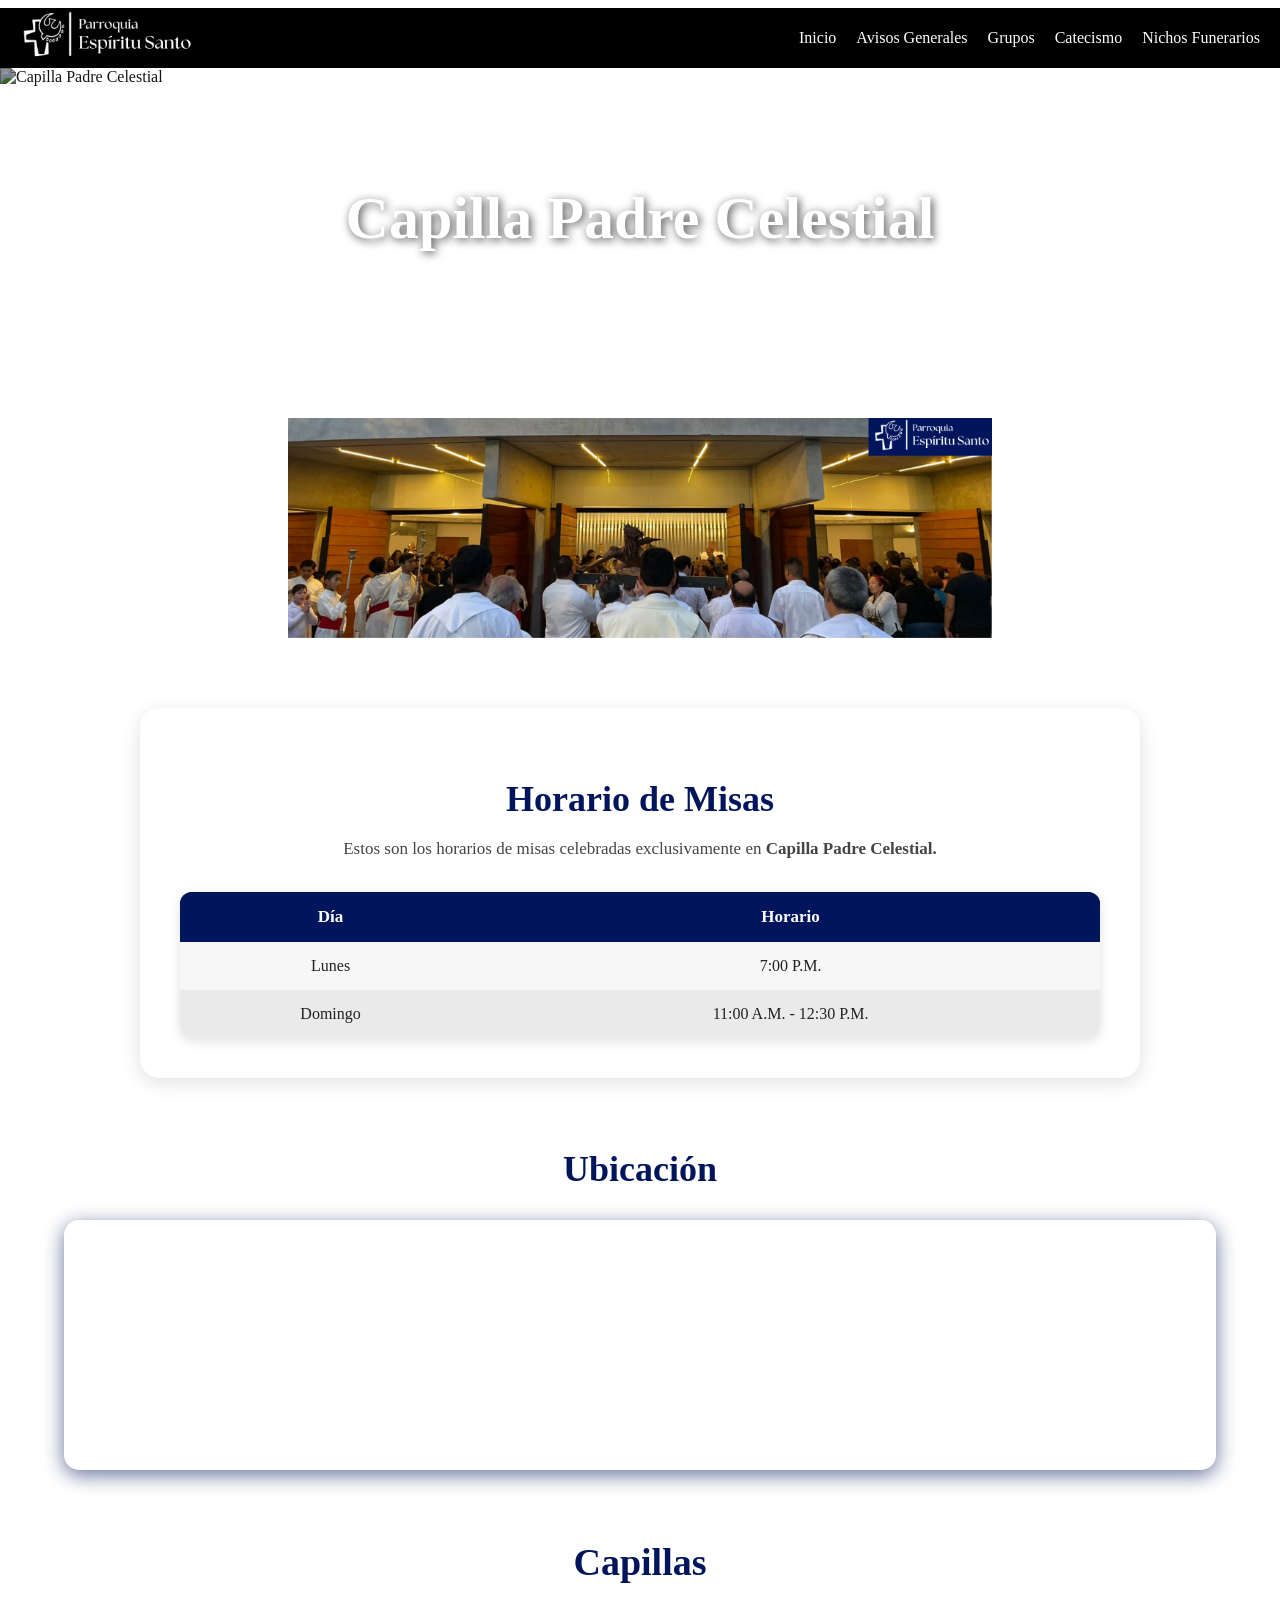
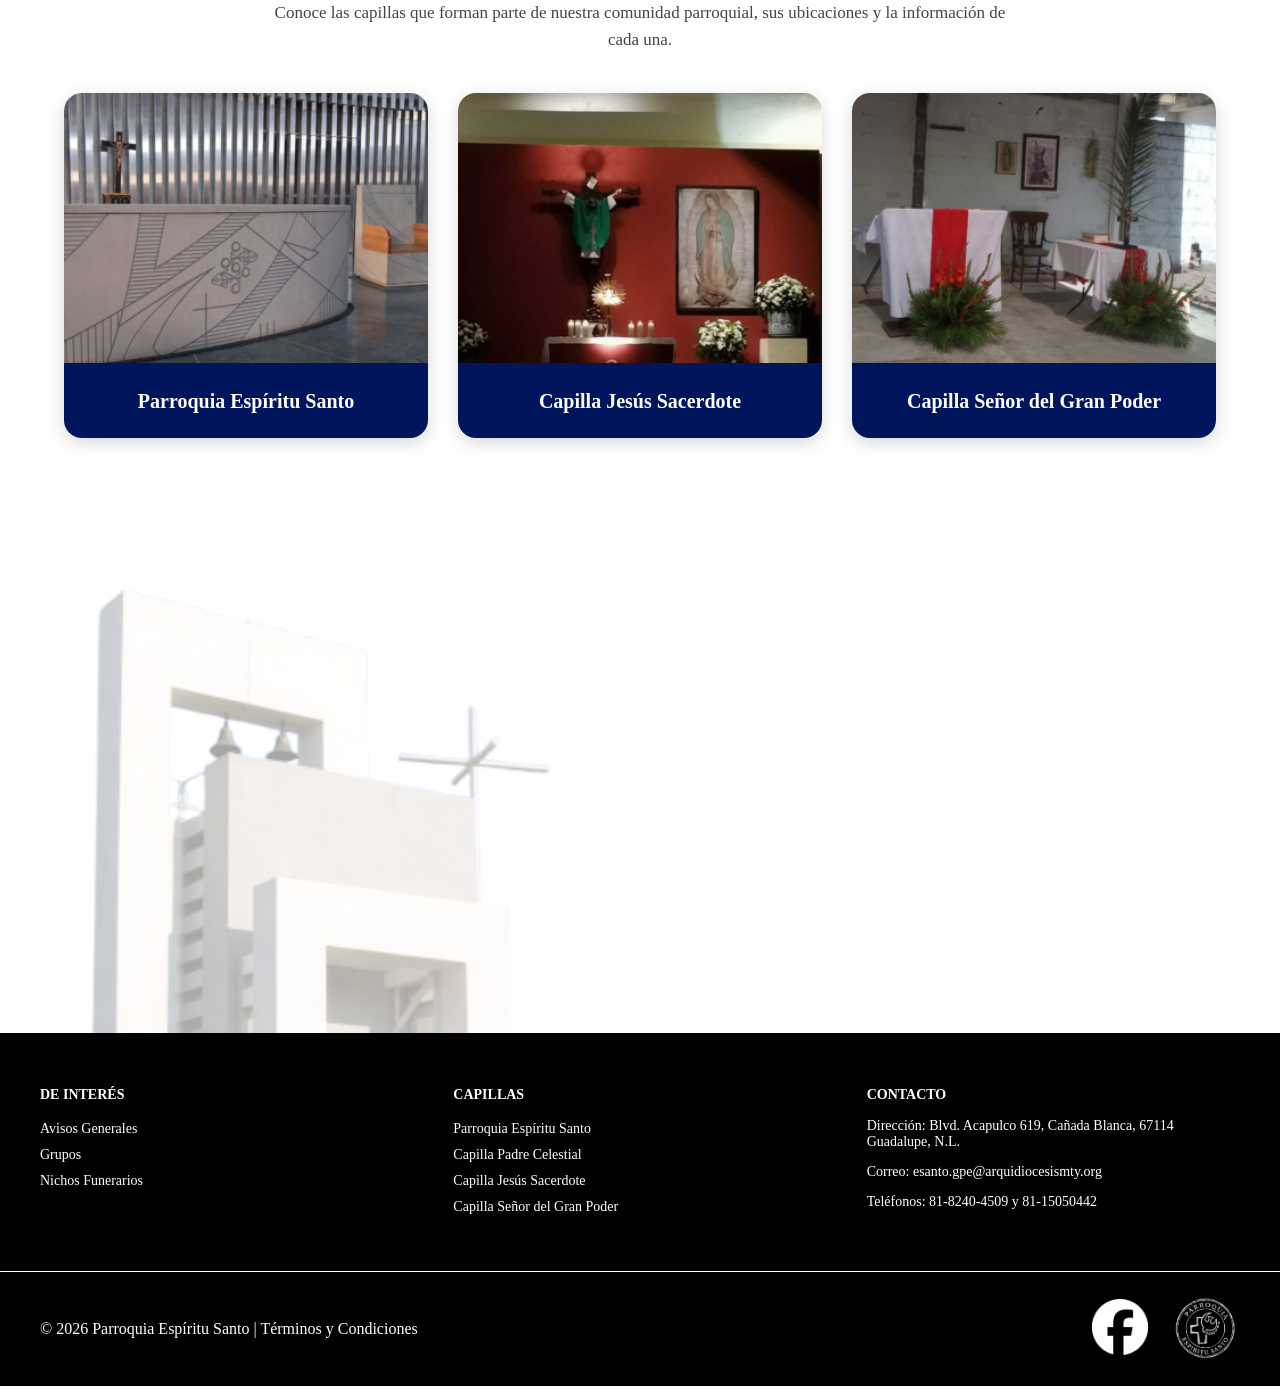
==== capillapc.html @ 2f57e3a3 "Add files via upload" ====
<!DOCTYPE html>
<html lang="es">

<head>
    <meta charset="UTF-8">

    <!-- Responsive -->
    <meta name="viewport" content="width=device-width, initial-scale=1.0">

    <title>Capilla Padre Celestial</title>

    <link rel="icon" href="iconoes.png.png">
    <link rel="stylesheet" href="estilo.css">
</head>

<body>

<!-- ================= HEADER ================= -->
<header class="top-bar">

    <a href="index.html">
        <img src="logo_parroquia.png"
             class="logo"
             alt="Logo Parroquia Espíritu Santo">
    </a>

    <nav class="ciencia">
        <a href="index.html">Inicio</a>
        <a href="Avisos.html">Avisos Generales</a>
        <a href="grupos.html">Grupos</a>
        <a href="catecismo.html">Catecismo</a>
        <a href="nichos.html">Nichos Funerarios</a>
    </nav>

</header>


<!-- ================= IMAGEN PRINCIPAL ================= -->
<div class="hero">

    <img src="capilla_PC.png"
         class="imagen-header"
         alt="Capilla Padre Celestial">

    <div class="hero-texto">
        <h1>Capilla Padre Celestial</h1>
    </div>

</div>


<!-- ================= GALERÍA ================= -->
<section class="capilla-galeria">

    <div class="sabiduria">

        <img src="parroquia1.png"
             class="slide active"
             alt="Galería parroquial">

        <img src="parroquia2.png"
             class="slide"
             alt="Galería parroquial">

        <img src="parroquia3.png"
             class="slide"
             alt="Galería parroquial">

        <img src="parroquia4.png"
             class="slide"
             alt="Galería parroquial">

        <img src="parroquia5.png"
             class="slide"
             alt="Galería parroquial">

    </div>

</section>


<!-- ================= HORARIO DE MISAS ================= -->
<section class="capilla-horarios">

    <div class="capilla-seccion-titulo">

        <h2>Horario de Misas</h2>

        <p>
            Estos son los horarios de misas celebradas exclusivamente en
            <strong>Capilla Padre Celestial.</strong>
        </p>

    </div>

    <div class="consejo">

        <table>

            <thead>
                <tr>
                    <th>Día</th>
                    <th>Horario</th>
                </tr>
            </thead>

            <tbody>

                <tr>
                    <td data-label="Día">Lunes</td>
                    <td data-label="Horario">7:00 P.M.</td>
                </tr>

                <tr>
                    <td data-label="Día">Domingo</td>
                    <td data-label="Horario">11:00 A.M. - 12:30 P.M.</td>
                </tr>

            </tbody>

        </table>

    </div>

</section>


<!-- ================= UBICACIÓN ================= -->
<section class="capilla-ubicacion">

    <div class="capilla-seccion-titulo">
        <h2>Ubicación</h2>
    </div>

    <div class="fortaleza">

        <iframe
            src="https://www.google.com/maps/embed?pb=!3m2!1ses-419!2smx!4v1775095179928!5m2!1ses-419!2smx!6m8!1m7!1sS_9KEIUwEDTgdArCFNRZWw!2m2!1d25.72456899915857!2d-100.1777235100858!3f255.9201910582838!4f1.9019040637586642!5f0.7820865974627469"
            width="100%"
            height="450"
            style="border:0;"
            allowfullscreen=""
            loading="lazy"
            referrerpolicy="no-referrer-when-downgrade">
        </iframe>

    </div>

</section>


<!-- ================= CAPILLAS ================= -->
<section class="capillas">

    <div class="capillas-titulo">

        <h2>Capillas</h2>

        <p>
            Conoce las capillas que forman parte de nuestra comunidad parroquial,
            sus ubicaciones y la información de cada una.
        </p>

    </div>

    <div class="capillas-contenedor">

        <!-- PARROQUIA ESPÍRITU SANTO -->
        <a href="index.html" class="capilla-card">

            <div class="capilla-imagen">
                <img src="parroquiaes.png"
                     alt="Parroquia Espíritu Santo">
            </div>

            <div class="capilla-nombre">
                <p>Parroquia Espíritu Santo</p>
            </div>

        </a>


        <!-- CAPILLA JESÚS SACERDOTE -->
        <a href="capillajs.html" class="capilla-card">

            <div class="capilla-imagen">
                <img src="capillajesus.png"
                     alt="Capilla Jesús Sacerdote">
            </div>

            <div class="capilla-nombre">
                <p>Capilla Jesús Sacerdote</p>
            </div>

        </a>


        <!-- CAPILLA SEÑOR DEL GRAN PODER -->
        <a href="capillagp.html" class="capilla-card">

            <div class="capilla-imagen">
                <img src="capillagran.png"
                     alt="Capilla Señor del Gran Poder">
            </div>

            <div class="capilla-nombre">
                <p>Capilla Señor del Gran Poder</p>
            </div>

        </a>

    </div>

</section>


<!-- ================= DECORACIÓN ================= -->
<div class="sanjoselito">

    <img src="torrees.png"
         alt="Decoración parroquial">

</div>


<!-- ================= FOOTER ================= -->
<footer class="footer">

    <div class="footer-top">

        <!-- DE INTERÉS -->
        <div class="footer-col">

            <h3>DE INTERÉS</h3>

            <ul>
                <li><a href="Avisos.html">Avisos Generales</a></li>
                <li><a href="grupos.html">Grupos</a></li>
                <li><a href="nichos.html">Nichos Funerarios</a></li>
            </ul>

        </div>


        <!-- CAPILLAS -->
        <div class="footer-col">

            <h3>CAPILLAS</h3>

            <ul>
                <li><a href="index.html">Parroquia Espíritu Santo</a></li>
                <li><a href="capillapc.html">Capilla Padre Celestial</a></li>
                <li><a href="capillajs.html">Capilla Jesús Sacerdote</a></li>
                <li><a href="capillagp.html">Capilla Señor del Gran Poder</a></li>
            </ul>

        </div>


        <!-- CONTACTO -->
        <div class="footer-col">

            <h3>CONTACTO</h3>

            <p>
                Dirección: Blvd. Acapulco 619, Cañada Blanca,
                67114 Guadalupe, N.L.
            </p>

            <p>
                Correo: esanto.gpe@arquidiocesismty.org
            </p>

            <p>
                Teléfonos: 81-8240-4509 y 81-15050442
            </p>

        </div>

    </div>


    <!-- PARTE DE ABAJO -->
    <div class="footer-bottom">

        <p>
            © 2026 Parroquia Espíritu Santo |
            <a href="terminos.html">Términos y Condiciones</a>
        </p>

        <div class="lado-derecho">

            <a href="https://www.facebook.com/nuevotemploespiritusanto"
               target="_blank"
               rel="noopener noreferrer"
               class="facebook-link">

                <img src="facebook.png"
                     class="facebook-icon"
                     alt="Facebook">

            </a>

            <img src="selloes.png"
                 class="sello"
                 alt="Sello parroquia">

        </div>

    </div>

</footer>


<!-- ================= SCRIPT CARRUSEL ================= -->
<script>

let index = 0;

const slides = document.querySelectorAll(".slide");

function cambiarImagen() {

    slides.forEach(img => {
        img.classList.remove("active");
    });

    slides[index].classList.add("active");

    index++;

    if (index >= slides.length) {
        index = 0;
    }

}

setInterval(cambiarImagen, 3000);

</script>

</body>
</html>
---- estilo.css ----
/* =========================================================
   PARROQUIA ESPÍRITU SANTO
   ESTILO GENERAL Y RESPONSIVE
========================================================= */


/* =========================================================
   GENERAL
========================================================= */

* {
    box-sizing: border-box;
}

html {
    overflow-x: hidden;
    scroll-behavior: smooth;
}

body {
    margin: 0;
    padding-top: 8px;
    font-family: "Times New Roman", serif;
    overflow-x: hidden;
    background: #ffffff;
    color: #222;
}

img,
iframe,
video {
    max-width: 100%;
}


/* =========================================================
   VARIABLES DE IMÁGENES
========================================================= */

:root {
    --imagen-horizontal-ancho: 180px;
    --imagen-horizontal-alto: 120px;

    --imagen-vertical-ancho: 180px;
    --imagen-vertical-alto: 240px;
}


/* =========================================================
   HEADER
========================================================= */

.top-bar {
    background: rgb(0, 0, 0);
    height: 60px;

    display: flex;
    align-items: center;
    justify-content: space-between;

    padding: 0 20px;

    position: relative;
    z-index: 1000;

    transition: background 0.3s ease;
}

.top-bar.scrolled {
    height: 60px;
    background: rgba(0, 0, 0, 0.95);
}

.logo {
    height: 170px;
    width: auto;

    object-fit: contain;

    transform: scale(1.05);

    flex-shrink: 0;
}

.ciencia {
    display: flex;
    align-items: center;
    flex-wrap: nowrap;
}

.ciencia a {
    position: relative;

    color: white;
    text-decoration: none;

    margin-left: 20px;

    white-space: nowrap;
}

.ciencia a::after {
    content: "";

    position: absolute;

    left: 0;
    bottom: -5px;

    width: 0%;
    height: 2px;

    background: white;

    transition: 0.3s;
}

.ciencia a:hover::after {
    width: 100%;
}


/* =========================================================
   HERO
========================================================= */

.hero {
    position: relative;

    width: 100%;
    height: 300px;

    overflow: hidden;
}

.imagen-header {
    width: 100%;
    height: 100%;

    object-fit: cover;

    filter: brightness(60%);

    animation: zoomSuave 12s ease-in-out infinite;
}

@keyframes zoomSuave {

    0% {
        transform: scale(1);
    }

    50% {
        transform: scale(1.05);
    }

    100% {
        transform: scale(1);
    }

}

.hero-texto {
    position: absolute;

    top: 50%;
    left: 50%;

    transform: translate(-50%, -50%);

    width: 80%;
    max-width: 1000px;

    text-align: center;

    color: white;
}

.hero-texto h1 {
    margin: 0;

    font-size: 60px;

    line-height: 1.1;

    text-shadow: 2px 2px 10px rgba(0, 0, 0, 0.7);
}

.hero-texto p {
    margin-top: 8px;

    font-size: 20px;

    line-height: 1.4;

    text-shadow: 2px 2px 10px rgba(0, 0, 0, 0.7);
}


/* =========================================================
   CARRUSEL
========================================================= */

.sabiduria {
    position: relative;

    width: 100%;
    height: 220px;

    overflow: hidden;
}

.slide {
    position: absolute;

    top: 0;
    left: 0;

    width: 100%;
    height: 100%;

    object-fit: contain;

    background: white;

    opacity: 0;

    transition: opacity 1s ease-in-out;
}

.slide.active {
    opacity: 1;
}


/* =========================================================
   TARJETAS GENERALES
========================================================= */

.inteligencia {
    display: flex;

    justify-content: center;
    align-items: center;

    gap: 20px;

    margin: 40px 0;

    flex-wrap: wrap;
}

.card {
    position: relative;

    width: 200px;

    text-align: center;

    text-decoration: none;

    color: black;

    border-radius: 25px;

    overflow: hidden;

    transition: 0.4s;
}

.card img {
    width: 100%;
    height: 130px;

    object-fit: cover;

    border-radius: 25px;

    transition: 0.4s;
}

.card:hover {
    transform: scale(1.07);

    box-shadow: 0 0 30px rgba(68, 68, 68, 0.5);
}

.overlay {
    position: absolute;

    bottom: 0;

    width: 100%;

    padding: 8px;

    background: #00155c99;

    color: white;

    font-size: 14px;

    border-bottom-left-radius: 25px;
    border-bottom-right-radius: 25px;
}


/* =========================================================
   NOTICIAS
========================================================= */

.contenedor-noticias {
    width: 80%;

    margin: 40px auto;

    display: grid;

    grid-template-columns: repeat(2, 1fr);

    gap: 30px;
}

.noticia {
    min-width: 0;

    display: flex;

    align-items: center;
    justify-content: space-between;

    padding: 20px;

    background: white;

    border-radius: 15px;

    box-shadow: 0 8px 25px rgba(0, 0, 0, 0.15);

    text-decoration: none;

    color: inherit;

    transition: all 0.3s ease;
}

.noticia:hover {
    transform: translateY(-6px);

    box-shadow: 0 10px 25px rgba(0, 0, 0, 0.25);
}

.noticia h3 {
    margin: 0 0 10px;

    color: #111;

    font-size: 20px;
}

.noticia p {
    margin: 0;

    color: #555;

    font-size: 14px;

    line-height: 1.5;
}

.texto {
    width: 60%;

    min-width: 0;
}

.texto a {
    display: inline-block;

    margin-top: 8px;

    padding: 8px 15px;

    background: black;

    color: white;

    border-radius: 20px;

    text-decoration: none;

    font-weight: bold;
}

.img-noticia {
    display: block;

    flex-shrink: 0;

    background: #f5f5f5;

    border-radius: 10px;

    object-position: center;

    object-fit: contain;
}

.img-noticia.horizontal {
    width: var(--imagen-horizontal-ancho);
    height: var(--imagen-horizontal-alto);
}

.img-noticia.vertical {
    width: var(--imagen-vertical-ancho);
    height: var(--imagen-vertical-alto);
}

.img-noticia:not(.vertical) {
    width: var(--imagen-horizontal-ancho);
    height: var(--imagen-horizontal-alto);
}


/* =========================================================
   NOTICIAS ALEATORIAS
========================================================= */

#noticias-random {
    width: 90%;
    max-width: 1200px;

    margin: 40px auto;

    display: grid;

    grid-template-columns: repeat(3, 1fr);

    gap: 20px;

    justify-content: center;
    align-items: stretch;
}

#noticias-random .noticia {
    width: auto;
}


/* =========================================================
   MAPAS
========================================================= */

.fortaleza {
    width: 85%;

    margin: 0 auto;

    border-radius: 15px;

    overflow: hidden;

    box-shadow: 0 5px 20px #00155c99;
}

iframe {
    pointer-events: auto;
}

.fortaleza iframe {
    display: block;

    width: 100%;
    height: 250px;

    border: 0;
}


/* =========================================================
   HORARIOS
========================================================= */

.consejo {
    width: 85%;

    margin: 30px auto;

    text-align: center;
}

.consejo h2 {
    margin-bottom: 15px;

    color: #000;

    font-size: 24px;
}

.consejo table {
    width: 100%;

    border-collapse: collapse;

    overflow: hidden;

    border-radius: 8px;

    box-shadow: 0 3px 10px rgb(79, 85, 90);
}

.consejo th,
.consejo td {
    padding: 8px 10px;

    font-size: 14px;

    text-align: left;
}

.consejo thead {
    background-color: #00155c;

    color: white;
}

.consejo tbody tr {
    background-color: #f9f9f9;

    transition: 0.3s;
}

.consejo tbody tr:nth-child(even) {
    background-color: #eaeaea;
}

.consejo tbody tr:hover {
    background-color: #ddd;
}


/* =========================================================
   EQUIPO PASTORAL
========================================================= */

.titulo-equipo {
    text-align: center;

    margin-top: 40px;

    color: #000;
}

.temordedios {
    display: flex;

    justify-content: center;
    align-items: center;

    gap: 50px;

    margin: 40px auto;

    flex-wrap: wrap;
}

.card-comunidad {
    width: 300px;

    padding: 30px;

    background: white;

    border-radius: 15px;

    text-align: center;

    box-shadow: 0 5px 15px rgba(0, 0, 0, 0.15);

    transition: 0.3s;
}

.card-comunidad:hover {
    transform: translateY(-8px);

    box-shadow: 0 0 70px rgba(255, 215, 0, 0.5);
}

.foto-comunidad {
    width: 110px;
    height: 110px;

    border-radius: 50%;

    object-fit: cover;
}

.vocacion {
    margin-top: 20px;

    font-weight: bold;
}

.nombre {
    font-size: 14px;
}


/* =========================================================
   OFICINA PARROQUIAL
========================================================= */

.oficina-parroquial {
    width: 90%;
    max-width: 1200px;

    margin: 70px auto;

    padding: 40px;

    background: white;

    border-radius: 20px;

    box-shadow: 0 5px 20px rgba(0, 0, 0, 0.15);
}

.oficina-contenido {
    display: grid;

    grid-template-columns: 1.2fr 0.8fr;

    gap: 50px;

    align-items: center;
}

.oficina-horarios h2,
.oficina-numeros h2 {
    margin-top: 0;
    margin-bottom: 15px;

    font-size: 30px;

    color: #000;
}

.oficina-horarios > p,
.oficina-numeros > p {
    margin-bottom: 25px;

    font-size: 16px;

    line-height: 1.6;

    color: #444;
}

.oficina-horarios .consejo {
    width: 100%;

    margin: 0;
}

.oficina-horarios .consejo table {
    width: 100%;
}

.oficina-horarios .consejo th,
.oficina-horarios .consejo td {
    padding: 13px 12px;

    text-align: left;

    font-size: 15px;
}

.oficina-numeros {
    padding: 35px 30px;

    background: #f5f5f5;

    border-radius: 16px;

    text-align: center;
}

.oficina-numeros h2 {
    font-size: 28px;
}

.oficina-numeros > p {
    margin-bottom: 30px;

    text-align: center;
}

.telefonos {
    display: flex;

    flex-direction: column;

    gap: 15px;
}

.telefono {
    padding: 15px;

    background: #00155c;

    color: white;

    border-radius: 10px;

    font-size: 19px;

    font-weight: bold;

    letter-spacing: 0.5px;

    box-shadow: 0 3px 10px rgba(0, 0, 0, 0.15);
}


/* =========================================================
   CAPILLAS
========================================================= */

.capillas {
    width: 90%;
    max-width: 1200px;

    margin: 70px auto;
}

.capillas-titulo {
    margin-bottom: 40px;

    text-align: center;
}

.capillas-titulo h2 {
    margin-bottom: 15px;

    color: #00155c;

    font-size: 38px;
}

.capillas-titulo p {
    max-width: 750px;

    margin: 0 auto;

    color: #444;

    font-size: 17px;

    line-height: 1.6;
}

.capillas-contenedor {
    display: grid;

    grid-template-columns: repeat(3, 1fr);

    gap: 30px;
}

.capilla-card {
    display: block;

    overflow: hidden;

    background: white;

    border-radius: 18px;

    text-decoration: none;

    box-shadow: 0 5px 18px rgba(0, 0, 0, 0.15);

    transition: transform 0.3s ease,
                box-shadow 0.3s ease;
}

.capilla-card:hover {
    transform: translateY(-8px);

    box-shadow: 0 12px 28px rgba(0, 0, 0, 0.22);
}

.capilla-imagen {
    width: 100%;
    height: 270px;

    overflow: hidden;
}

.capilla-imagen img {
    width: 100%;
    height: 100%;

    display: block;

    object-fit: cover;

    transition: transform 0.4s ease;
}

.capilla-card:hover .capilla-imagen img {
    transform: scale(1.06);
}

.capilla-nombre {
    min-height: 75px;

    display: flex;

    align-items: center;
    justify-content: center;

    padding: 15px 20px;

    background: #00155c;

    text-align: center;
}

.capilla-nombre p {
    margin: 0;

    color: white;

    font-size: 20px;

    font-weight: bold;

    line-height: 1.3;
}


/* =========================================================
   GALERÍA DE CAPILLAS
========================================================= */

.capilla-galeria {
    width: 90%;
    max-width: 1200px;

    margin: 50px auto;
}

.capilla-seccion-titulo {
    margin-bottom: 30px;

    text-align: center;
}

.capilla-seccion-titulo h2 {
    margin-bottom: 15px;

    color: #00155c;

    font-size: 36px;
}

.capilla-seccion-titulo p {
    max-width: 750px;

    margin: auto;

    color: #444;

    font-size: 17px;

    line-height: 1.6;
}


/* =========================================================
   HORARIOS DE CAPILLAS
========================================================= */

.capilla-horarios {
    width: 90%;
    max-width: 1000px;

    margin: 70px auto;

    padding: 40px;

    background: white;

    border-radius: 20px;

    box-shadow: 0 5px 20px rgba(0, 0, 0, 0.12);
}

.capilla-horarios .consejo {
    width: 100%;

    margin: 0;
}

.capilla-horarios table {
    width: 100%;

    border-collapse: collapse;

    overflow: hidden;

    border-radius: 12px;

    box-shadow: 0 3px 12px rgba(0, 0, 0, 0.12);
}

.capilla-horarios th {
    padding: 15px;

    background: #00155c;

    color: white;

    font-size: 17px;

    text-align: center;
}

.capilla-horarios td {
    padding: 15px;

    font-size: 16px;

    text-align: center;
}

.capilla-horarios tbody tr:nth-child(odd) {
    background: #f7f7f7;
}

.capilla-horarios tbody tr:nth-child(even) {
    background: #eaeaea;
}


/* =========================================================
   UBICACIÓN CAPILLAS
========================================================= */

.capilla-ubicacion {
    width: 90%;
    max-width: 1200px;

    margin: 70px auto;
}

.capilla-ubicacion .fortaleza {
    width: 100%;

    margin: 0 auto;
}

.capilla-ubicacion .fortaleza iframe {
    width: 100%;
    max-width: 1000px;

    display: block;

    margin: auto;

    border-radius: 15px;
}


/* =========================================================
   GRUPOS
========================================================= */

.grupos {
    width: 90%;
    max-width: 1200px;

    margin: 70px auto;
}

.grupos-titulo {
    margin-bottom: 40px;

    text-align: center;
}

.grupos-titulo h2 {
    margin-bottom: 15px;

    color: #00155c;

    font-size: 38px;
}

.grupos-titulo p {
    max-width: 750px;

    margin: 0 auto;

    color: #444;

    font-size: 17px;

    line-height: 1.6;
}

.grupos-contenedor {
    display: grid;

    grid-template-columns: repeat(2, 1fr);

    gap: 30px;

    max-width: 1000px;

    margin: auto;
}

.grupo-card {
    overflow: hidden;

    background: white;

    border-radius: 18px;

    box-shadow: 0 5px 18px rgba(0, 0, 0, 0.15);

    transition: transform 0.3s ease,
                box-shadow 0.3s ease;
}

.grupo-card:hover {
    transform: translateY(-8px);

    box-shadow: 0 12px 28px rgba(0, 0, 0, 0.22);
}

.grupo-contenedor .grupo-imagen,
.grupo-card .grupo-imagen {
    width: 100%;
    height: 280px;

    overflow: hidden;
}

.grupo-card .grupo-imagen img {
    width: 100%;
    height: 100%;

    display: block;

    object-fit: cover;

    transition: transform 0.4s ease;
}

.grupo-card:hover .grupo-imagen img {
    transform: scale(1.05);
}

.grupo-contenido {
    padding: 25px;

    text-align: center;
}

.grupo-contenido h3 {
    margin: 0 0 10px;

    color: #00155c;

    font-size: 24px;
}

.grupo-contenido p {
    margin: 0 0 20px;

    color: #444;

    font-size: 17px;
}

.grupo-contenido a {
    display: inline-block;

    padding: 10px 25px;

    background: #00155c;

    color: white;

    border-radius: 8px;

    text-decoration: none;

    font-size: 16px;

    transition: background 0.3s ease;
}

.grupo-contenido a:hover {
    background: #000d3b;
}

.grupos-galeria {
    width: 90%;
    max-width: 1200px;

    margin: 70px auto;
}

.otros-grupos {
    margin-top: 30px;
    margin-bottom: 80px;
}


/* =========================================================
   MONAGUILLOS / INFORMACIÓN DE GRUPOS
========================================================= */

.grupo-informacion {
    width: 90%;
    max-width: 1150px;

    margin: 70px auto;
}

.grupo-seccion {
    display: grid;

    grid-template-columns: 45% 55%;

    align-items: stretch;

    margin-bottom: 45px;

    background: white;

    border-radius: 18px;

    overflow: hidden;

    box-shadow: 0 5px 20px rgba(0, 0, 0, 0.15);
}

.grupo-seccion > .grupo-imagen {
    min-height: 300px;

    overflow: hidden;
}

.grupo-seccion > .grupo-imagen img {
    width: 100%;
    height: 100%;

    display: block;

    object-fit: cover;

    transition: transform 0.4s ease;
}

.grupo-seccion:hover > .grupo-imagen img {
    transform: scale(1.04);
}

.grupo-texto {
    display: flex;

    flex-direction: column;

    justify-content: center;

    padding: 45px;
}

.grupo-texto h2 {
    margin: 0 0 20px;

    padding-bottom: 12px;

    color: #00155c;

    font-size: 32px;

    border-bottom: 2px solid #e5e5e5;
}

.grupo-texto p {
    margin: 0;

    color: #444;

    font-size: 17px;

    line-height: 1.8;

    text-align: justify;
}

.grupo-texto ul {
    margin: 0;

    padding-left: 25px;
}

.grupo-texto li {
    margin-bottom: 10px;

    color: #444;

    font-size: 17px;

    line-height: 1.8;
}

.grupo-invertido {
    grid-template-columns: 55% 45%;
}

.grupo-invertido .grupo-imagen {
    order: 2;
}

.grupo-invertido .grupo-texto {
    order: 1;
}

.grupo-ubicacion {
    display: block;

    padding: 0;
}

.grupo-ubicacion .grupo-texto {
    padding: 35px 45px 20px;
}

.grupo-ubicacion .grupo-texto h2 {
    text-align: center;
}

.grupo-ubicacion .fortaleza {
    width: 100%;

    margin: 0;
}

.grupo-ubicacion .fortaleza iframe {
    width: 100%;
    height: 450px;

    display: block;

    border: 0;
}

.grupo-regresar {
    margin: 45px 0 70px;

    text-align: center;
}

.btn-regresar {
    display: inline-block;

    padding: 13px 32px;

    background: #00155c;

    color: white;

    text-decoration: none;

    border-radius: 7px;

    font-size: 16px;

    transition: 0.3s;
}

.btn-regresar:hover {
    background: #000d3b;

    transform: translateY(-3px);
}


/* =========================================================
   CATECISMO
========================================================= */

.catecismo-contenido {
    width: 90%;
    max-width: 1200px;

    margin: 60px auto 80px;
}

.catecismo-intro {
    max-width: 850px;

    margin: 0 auto 60px;

    text-align: center;
}

.catecismo-intro h1 {
    margin-bottom: 20px;

    color: #000;

    font-size: 45px;
}

.catecismo-intro p {
    margin: 0;

    color: #444;

    font-size: 18px;

    line-height: 1.7;
}

.catecismo-lugar {
    display: grid;

    grid-template-columns: 1.15fr 0.85fr;

    gap: 45px;

    width: 100%;

    margin-bottom: 70px;

    padding: 35px;

    background: white;

    border-radius: 20px;

    box-shadow: 0 5px 20px rgba(0, 0, 0, 0.15);

    align-items: stretch;
}

.catecismo-info,
.catecismo-ubicacion {
    min-width: 0;
}

.catecismo-info h2,
.catecismo-ubicacion h2 {
    margin-top: 0;

    color: #000;

    font-size: 28px;
}

.catecismo-info h2 {
    margin-bottom: 20px;
}

.catecismo-info p {
    margin: 20px 0;

    color: #444;

    font-size: 17px;

    line-height: 1.7;

    text-align: justify;
}

.catecismo-imagen {
    display: block;

    width: 100%;
    height: 260px;

    object-fit: cover;

    border-radius: 15px;

    box-shadow: 0 5px 15px rgba(0, 0, 0, 0.18);
}

.catecismo-info h3 {
    margin-top: 30px;
    margin-bottom: 15px;

    color: #000;

    font-size: 22px;
}

.tabla-catecismo {
    width: 100%;

    border-collapse: collapse;

    border-radius: 10px;

    overflow: hidden;

    box-shadow: 0 3px 12px rgba(0, 0, 0, 0.15);
}

.tabla-catecismo th,
.tabla-catecismo td {
    padding: 12px 10px;

    font-size: 15px;

    text-align: left;
}

.tabla-catecismo thead {
    background: #00155c;

    color: white;
}

.tabla-catecismo tbody tr {
    background: #f9f9f9;
}

.tabla-catecismo tbody tr:nth-child(even) {
    background: #eaeaea;
}

.tabla-catecismo tbody tr:hover {
    background: #ddd;
}

.catecismo-ubicacion {
    display: flex;

    flex-direction: column;

    justify-content: center;
}

.catecismo-ubicacion h2 {
    margin-bottom: 15px;

    text-align: center;
}

.catecismo-ubicacion p {
    margin: 7px 0;

    color: #444;

    font-size: 17px;

    line-height: 1.5;

    text-align: center;
}

.mapa-catecismo {
    width: 100%;

    margin-top: 20px;

    border-radius: 15px;

    overflow: hidden;

    box-shadow: 0 5px 20px rgba(0, 0, 0, 0.18);
}

.mapa-catecismo iframe {
    display: block;

    width: 100%;
    height: 330px;

    border: 0;
}


/* =========================================================
   NICHOS
========================================================= */

.preguntas-nichos {
    width: 90%;
    max-width: 1100px;

    margin: 70px auto;
}

.preguntas-nichos > h1 {
    margin-bottom: 60px;

    font-size: 38px;

    text-align: center;
}

.faq {
    margin-bottom: 20px;

    background: white;

    border-radius: 18px;

    overflow: hidden;

    box-shadow: 0 5px 15px rgba(0, 0, 0, 0.306);
}

.pregunta {
    width: 100%;

    padding: 28px;

    background: #931618;

    border: none;

    color: white;

    font-size: 24px;

    font-weight: bold;

    text-align: left;

    cursor: pointer;
}

.respuesta {
    padding: 0 28px 28px;

    border-top: 1px solid #ddd;
}

.respuesta p {
    margin-top: 18px;

    color: #333;

    font-size: 20px;

    line-height: 1.8;
}

.info-nicho {
    display: flex;

    align-items: center;
    justify-content: space-between;

    gap: 60px;

    width: 100%;

    margin: 0 auto 70px;

    padding-bottom: 50px;

    border-bottom: 1px solid #ddd;
}

.info-nicho-texto {
    width: 50%;

    text-align: left;
}

.info-nicho-texto h2 {
    margin-bottom: 18px;

    color: #931618;

    font-size: 27px;

    line-height: 1.2;
}

.info-nicho-texto p {
    margin: 10px 0;

    color: #444;

    font-size: 17px;

    line-height: 1.7;
}

.info-nicho-imagen {
    width: 45%;
}

.info-nicho-imagen img {
    display: block;

    width: 100%;
    height: 260px;

    object-fit: cover;

    border-radius: 15px;

    box-shadow: 0 5px 18px rgba(0, 0, 0, 0.18);
}

.info-nicho:nth-child(even) {
    flex-direction: row-reverse;
}


/* =========================================================
   REDES
========================================================= */

.redes-contacto {
    display: flex;

    justify-content: center;
    align-items: center;

    gap: 80px;

    margin-top: 40px;

    flex-wrap: wrap;
}

.red-social {
    text-align: center;
}

.red-social img {
    width: 80px;

    cursor: pointer;

    transition: 0.3s;
}

.red-social img:hover {
    transform: scale(1.1);
}

.red-social p {
    margin-top: 12px;

    color: #444;

    font-size: 20px;
}


/* =========================================================
   NOTICIAS INDIVIDUALES
========================================================= */

.noticia-periodico {
    width: 90%;
    max-width: 1050px;

    margin: 70px auto;

    background: #ffffff;

    border-radius: 18px;

    overflow: hidden;

    box-shadow: 0 8px 30px rgba(0, 0, 0, 0.14);
}

.noticia-periodico h1 {
    margin: 0;

    padding: 45px 55px 15px;

    color: #00155c;

    font-size: 38px;

    line-height: 1.25;

    text-align: center;
}

.noticia-periodico .fecha {
    margin: 0;

    padding: 0 55px 35px;

    color: #777;

    font-size: 15px;

    text-align: center;
}

.noticia-periodico .imagen-noticia {
    width: 100%;
    height: 520px;

    display: block;

    object-fit: cover;
}

.noticia-periodico .contenido-noticia {
    width: 85%;
    max-width: 850px;

    margin: auto;

    padding: 45px 0;
}

.noticia-periodico .contenido-noticia p {
    margin: 0 0 35px;

    color: #444;

    font-size: 18px;

    line-height: 1.9;

    text-align: justify;
}

.noticia-periodico .imagen-secundaria {
    width: 100%;
    max-width: 800px;

    height: auto;

    display: block;

    margin: 40px auto;

    border-radius: 14px;

    box-shadow: 0 5px 18px rgba(0, 0, 0, 0.15);

    transition: transform 0.3s ease;
}

.noticia-periodico .imagen-secundaria:hover {
    transform: scale(1.02);
}

.noticia-periodico .btn-regresar {
    display: block;

    width: fit-content;

    margin: 0 auto 50px;

    padding: 13px 30px;

    background: #00155c;

    color: white;

    text-decoration: none;

    font-size: 16px;

    border-radius: 8px;

    transition: 0.3s;
}

.noticia-periodico .btn-regresar:hover {
    background: #000d3b;

    transform: translateY(-3px);
}


/* =========================================================
   TÉRMINOS Y CONDICIONES
========================================================= */

.contenedor-terminos {
    width: 90%;
    max-width: 1100px;

    margin: 70px auto;

    padding: 55px 65px;

    background: white;

    border-radius: 20px;

    box-shadow: 0 8px 30px rgba(0, 0, 0, 0.12);
}

.contenedor-terminos p {
    margin: 0 0 28px;

    color: #444;

    font-size: 17px;

    line-height: 1.85;

    text-align: justify;
}

.contenedor-terminos h2 {
    margin: 50px 0 25px;

    padding-bottom: 12px;

    color: #00155c;

    font-size: 27px;

    line-height: 1.3;

    border-bottom: 2px solid #00155c;
}

.contenedor-terminos p:first-child {
    margin-bottom: 35px;

    padding: 15px 20px;

    background: #f2f4f8;

    border-left: 5px solid #00155c;

    border-radius: 5px;

    color: #555;

    text-align: left;
}

.contenedor-terminos ul {
    padding-left: 25px;
}

.contenedor-terminos li {
    margin-bottom: 8px;

    color: #444;

    font-size: 16px;
}

.barra-decorativa {
    width: 100%;
}


/* =========================================================
   SAN JOSELITO
========================================================= */

.sanjoselito {
    position: relative;

    width: 100%;

    overflow: hidden;
}

.sanjoselito img {
    width: 100%;

    max-height: 525px;

    display: block;

    object-fit: cover;

    opacity: 0.35;
}


/* =========================================================
   FOOTER
========================================================= */

.footer {
    display: flex;

    flex-direction: column;

    width: 100%;

    background: black;

    color: white;
}

.footer-top {
    display: grid;

    grid-template-columns: repeat(3, 1fr);

    gap: 40px;

    padding: 40px;
}

.footer-col {
    min-width: 0;
}

.footer-col h3 {
    margin-bottom: 15px;

    color: white;

    font-size: 14px;
}

.footer-col ul {
    padding: 0;

    list-style: none;
}

.footer-col ul li {
    margin-bottom: 8px;
}

.footer-col a {
    color: white;

    font-size: 14px;

    text-decoration: none;
}

.footer-col a:hover {
    color: #858585;
}

.footer-col p {
    margin-bottom: 8px;

    font-size: 14px;
}

.footer-bottom {
    display: flex;

    align-items: center;
    justify-content: space-between;

    gap: 20px;

    padding: 20px 40px;

    border-top: 1px solid white;
}

.footer-bottom a {
    color: white;

    text-decoration: none;
}

.footer-bottom a:hover {
    text-decoration: underline;
}

.lado-derecho {
    display: flex;

    align-items: center;

    gap: 15px;
}

.facebook-icon {
    width: 70px;

    transition: 0.3s;
}

.facebook-icon:hover {
    transform: scale(1.1);
}

.sello {
    width: 70px;
    height: auto;
}


/* =========================================================
   TABLET
   769px - 1024px
========================================================= */

@media (min-width: 769px) and (max-width: 1024px) {

    body {
        padding-top: 0;
    }


    /* HEADER */

    .top-bar,
    .top-bar.scrolled {
        display: contents;
    }

    .top-bar > a {
        width: 100%;
        height: 80px;

        display: flex;

        justify-content: center;
        align-items: center;

        padding: 5px 15px;

        background: #000;
    }

    .logo,
    .top-bar.scrolled .logo {
        width: auto;
        max-width: 180px;
        height: 105px;

        margin: 0 auto;

        transform: none;

        object-fit: contain;
    }

    .ciencia {
        position: sticky;

        top: 0;

        z-index: 1000;

        width: 100%;

        display: flex;

        align-items: center;

        justify-content: flex-start;

        flex-wrap: nowrap;

        gap: 8px;

        padding: 8px 12px;

        background: #000;

        overflow-x: auto;
        overflow-y: hidden;

        scrollbar-width: none;

        -webkit-overflow-scrolling: touch;
    }

    .ciencia::-webkit-scrollbar {
        display: none;
    }

    .ciencia a {
        flex: 0 0 auto;

        margin-left: 0;

        padding: 7px 10px;

        font-size: 14px;

        white-space: nowrap;
    }


    /* HERO */

    .hero {
        height: 260px;
    }

    .hero-texto h1 {
        font-size: 48px;
    }

    .hero-texto p {
        font-size: 18px;
    }


    /* NOTICIAS */

    .contenedor-noticias {
        width: 90%;

        gap: 20px;
    }

    .noticia {
        padding: 15px;
    }

    .texto {
        width: 55%;
    }

    .img-noticia.horizontal {
        width: 140px;
        height: 110px;
    }

    .img-noticia.vertical {
        width: 140px;
        height: 190px;
    }

    #noticias-random {
        width: 94%;

        grid-template-columns: repeat(3, minmax(0, 1fr));

        gap: 12px;
    }


    /* MAPA */

    .fortaleza {
        width: 90%;
    }


    /* FOOTER */

    .footer-top {
        gap: 25px;

        padding: 30px;
    }


    /* CATECISMO */

    .catecismo-contenido {
        width: 92%;

        margin: 50px auto 70px;
    }

    .catecismo-intro h1 {
        font-size: 40px;
    }

    .catecismo-lugar {
        grid-template-columns: 1fr 1fr;

        gap: 30px;

        padding: 25px;

        margin-bottom: 50px;
    }

    .catecismo-info h2,
    .catecismo-ubicacion h2 {
        font-size: 25px;
    }

    .catecismo-imagen {
        height: 220px;
    }

    .mapa-catecismo iframe {
        height: 280px;
    }

    .tabla-catecismo th,
    .tabla-catecismo td {
        padding: 9px 7px;

        font-size: 13px;
    }


    /* OFICINA */

    .oficina-parroquial {
        width: 92%;

        padding: 30px;

        margin: 55px auto;
    }

    .oficina-contenido {
        grid-template-columns: 1fr 1fr;

        gap: 30px;
    }

    .oficina-horarios h2,
    .oficina-numeros h2 {
        font-size: 26px;
    }

    .oficina-horarios > p,
    .oficina-numeros > p {
        font-size: 15px;
    }

    .oficina-horarios .consejo th,
    .oficina-horarios .consejo td {
        padding: 10px 8px;

        font-size: 13px;
    }

    .oficina-numeros {
        padding: 25px 20px;
    }

    .telefono {
        font-size: 17px;

        padding: 13px;
    }


    /* CAPILLAS */

    .capillas {
        width: 92%;

        margin: 55px auto;
    }

    .capillas-titulo h2 {
        font-size: 34px;
    }

    .capillas-titulo p {
        font-size: 16px;
    }

    .capillas-contenedor {
        gap: 20px;
    }

    .capilla-imagen {
        height: 220px;
    }

    .capilla-nombre {
        min-height: 70px;

        padding: 12px;
    }

    .capilla-nombre p {
        font-size: 17px;
    }


    /* CAPILLA INTERNA */

    .capilla-galeria {
        width: 92%;

        margin: 45px auto;
    }

    .capilla-horarios {
        width: 92%;

        padding: 30px;

        margin: 55px auto;
    }

    .capilla-seccion-titulo h2 {
        font-size: 32px;
    }

    .capilla-seccion-titulo p {
        font-size: 16px;
    }

    .capilla-horarios th,
    .capilla-horarios td {
        padding: 12px;

        font-size: 15px;
    }

    .capilla-ubicacion {
        width: 92%;

        margin: 55px auto;
    }


    /* GRUPOS */

    .grupos {
        width: 92%;

        margin: 55px auto;
    }

    .grupos-titulo h2 {
        font-size: 34px;
    }

    .grupos-titulo p {
        font-size: 16px;
    }

    .grupos-contenedor {
        gap: 20px;
    }

    .grupo-card .grupo-imagen {
        height: 230px;
    }

    .grupo-contenido {
        padding: 20px;
    }

    .grupo-contenido h3 {
        font-size: 21px;
    }

    .grupo-contenido p {
        font-size: 15px;
    }

    .grupos-galeria {
        width: 92%;

        margin: 55px auto;
    }


    /* MONAGUILLOS */

    .grupo-informacion {
        width: 92%;

        margin: 55px auto;
    }

    .grupo-seccion {
        grid-template-columns: 45% 55%;

        margin-bottom: 35px;
    }

    .grupo-seccion > .grupo-imagen {
        min-height: 260px;
    }

    .grupo-texto {
        padding: 30px;
    }

    .grupo-texto h2 {
        font-size: 28px;
    }

    .grupo-texto p,
    .grupo-texto li {
        font-size: 16px;
    }


    /* NOTICIAS */

    .noticia-periodico {
        width: 92%;

        margin: 55px auto;
    }

    .noticia-periodico h1 {
        font-size: 32px;

        padding: 35px 40px 15px;
    }

    .noticia-periodico .fecha {
        padding: 0 40px 30px;
    }

    .noticia-periodico .imagen-noticia {
        height: 430px;
    }

    .noticia-periodico .contenido-noticia {
        width: 88%;
    }


    /* TÉRMINOS */

    .contenedor-terminos {
        width: 92%;

        padding: 45px 50px;

        margin: 55px auto;
    }

    .contenedor-terminos p {
        font-size: 16px;

        line-height: 1.8;
    }

    .contenedor-terminos h2 {
        font-size: 25px;

        margin-top: 45px;
    }

}


/* =========================================================
   CELULAR
   HASTA 768px
========================================================= */

@media (max-width: 768px) {

    html,
    body {
        width: 100%;
        max-width: 100%;

        overflow-x: hidden;
    }

    body {
        padding-top: 0;

        -webkit-text-size-adjust: 100%;
    }


    /* =====================================================
       HEADER MÓVIL
    ===================================================== */

    .top-bar,
    .top-bar.scrolled {
        display: contents;
    }

    .top-bar > a {
        width: 100%;
        height: 78px;

        display: flex;

        justify-content: center;
        align-items: center;

        padding: 4px 8px;

        background: #000;
    }

    .logo,
    .top-bar.scrolled .logo {
        width: auto;
        max-width: 165px;

        height: 65px;

        margin: 0 auto;

        transform: none;

        object-fit: contain;

        flex-shrink: 0;
    }

    .ciencia {
        position: sticky;

        top: 0;

        z-index: 1000;

        width: 100%;
        max-width: 100%;

        display: flex;

        align-items: center;

        justify-content: flex-start;

        flex-wrap: nowrap;

        gap: 3px;

        padding: 6px 8px;

        background: #000;

        overflow-x: auto;
        overflow-y: hidden;

        scrollbar-width: none;

        -webkit-overflow-scrolling: touch;
    }

    .ciencia::-webkit-scrollbar {
        display: none;
    }

    .ciencia a {
        flex: 0 0 auto;

        margin-left: 0;

        min-height: 30px;

        padding: 7px 9px;

        color: white;

        font-size: 12px;

        line-height: 1;

        white-space: nowrap;

        background: rgba(255, 255, 255, 0.08);

        border: 1px solid rgba(255, 255, 255, 0.16);

        border-radius: 18px;
    }

    .ciencia a::after {
        display: none;
    }


    /* =====================================================
       HERO
    ===================================================== */

    .hero {
        width: 100%;
        height: 190px;
    }

    .hero-texto {
        width: 92%;
        max-width: 92%;

        padding: 0 5px;
    }

    .hero-texto h1 {
        font-size: clamp(26px, 7vw, 34px);

        line-height: 1.1;

        overflow-wrap: anywhere;
    }

    .hero-texto p {
        font-size: 14px;

        line-height: 1.4;
    }


    /* =====================================================
       CARRUSEL
    ===================================================== */

    .sabiduria {
        width: 100%;
        height: 180px;
    }

    .slide {
        object-fit: cover;
    }


    /* =====================================================
       NOTICIAS
    ===================================================== */

    .contenedor-noticias {
        width: 94%;

        grid-template-columns: 1fr;

        gap: 18px;

        margin: 30px auto;
    }

    .noticia {
        width: 100%;

        min-width: 0;

        flex-direction: column;

        text-align: center;

        padding: 15px;

        border-radius: 16px;
    }

    .texto {
        width: 100%;

        min-width: 0;
    }

    .noticia h3 {
        font-size: 19px;

        line-height: 1.25;
    }

    .noticia p {
        font-size: 14px;

        line-height: 1.5;
    }

    .texto a {
        margin-top: 8px;
    }


    /* =====================================================
       IMÁGENES DE NOTICIAS
    ===================================================== */

    .img-noticia.horizontal,
    .img-noticia.vertical,
    .img-noticia:not(.vertical) {
        width: 100%;
        max-width: 100%;

        margin: 12px auto 0;

        border-radius: 11px;

        object-fit: contain;
    }

    .img-noticia.horizontal {
        height: var(--imagen-horizontal-alto);
    }

    .img-noticia.vertical {
        height: var(--imagen-vertical-alto);
    }

    .img-noticia:not(.vertical) {
        height: var(--imagen-horizontal-alto);
    }


    /* =====================================================
       NOTICIAS ALEATORIAS
    ===================================================== */

    #noticias-random {
        width: 94%;

        margin: 30px auto;

        grid-template-columns: 1fr;

        gap: 16px;
    }

    #noticias-random .noticia {
        width: 100%;

        min-width: 0;

        display: flex;

        flex-direction: column;

        text-align: center;

        padding: 15px;
    }

    #noticias-random .texto {
        width: 100%;
    }

    #noticias-random .noticia h3 {
        font-size: 18px;

        line-height: 1.25;

        margin-bottom: 8px;
    }

    #noticias-random .noticia p {
        font-size: 13px;

        line-height: 1.5;

        margin: 5px 0;
    }

    #noticias-random .img-noticia.horizontal,
    #noticias-random .img-noticia.vertical,
    #noticias-random .img-noticia:not(.vertical) {
        width: 100%;
        max-width: 100%;

        margin: 10px auto 0;

        object-fit: contain;
    }

    #noticias-random .img-noticia.horizontal,
    #noticias-random .img-noticia:not(.vertical) {
        height: var(--imagen-horizontal-alto);
    }

    #noticias-random .img-noticia.vertical {
        height: var(--imagen-vertical-alto);
    }

    #noticias-random .texto a {
        font-size: 12px;

        padding: 7px 12px;

        margin-top: 7px;
    }


    /* =====================================================
       CAPILLAS / TARJETAS
    ===================================================== */

    .inteligencia {
        flex-direction: column;

        align-items: center;

        gap: 20px;

        margin: 30px 0;
    }

    .card {
        width: 92%;
        max-width: 380px;
    }

    .card img {
        width: 100%;
        height: 190px;

        border-radius: 18px;
    }


    /* =====================================================
       EQUIPO
    ===================================================== */

    .titulo-equipo {
        margin-top: 30px;

        padding: 0 15px;
    }

    .temordedios {
        flex-direction: column;

        align-items: center;

        gap: 20px;

        width: 100%;
    }

    .card-comunidad {
        width: 88%;
        max-width: 380px;

        padding: 25px 20px;
    }


    /* =====================================================
       MAPA
    ===================================================== */

    .fortaleza {
        width: 94%;
        max-width: 100%;

        margin-left: auto;
        margin-right: auto;
    }

    .fortaleza iframe {
        display: block;

        width: 100%;
        height: 220px;

        border: 0;
    }


    /* =====================================================
       HORARIOS
    ===================================================== */

    .consejo {
        width: 94%;

        margin-left: auto;
        margin-right: auto;

        overflow-x: auto;

        -webkit-overflow-scrolling: touch;
    }

    .consejo table {
        width: 100%;

        min-width: 520px;
    }

    .consejo th,
    .consejo td {
        padding: 8px;

        font-size: 12px;

        white-space: normal;
    }


    /* =====================================================
       OFICINA
    ===================================================== */

    .oficina-parroquial {
        width: 94%;

        padding: 22px;

        margin: 45px auto;
    }

    .oficina-contenido {
        display: flex;

        flex-direction: column;

        gap: 35px;
    }

    .oficina-horarios,
    .oficina-numeros {
        width: 100%;
    }

    .oficina-horarios h2,
    .oficina-numeros h2 {
        font-size: 25px;
    }

    .oficina-horarios > p,
    .oficina-numeros > p {
        font-size: 15px;
    }

    .oficina-horarios .consejo {
        width: 100%;
        overflow-x: auto;
    }

    .oficina-horarios .consejo table {
        min-width: 460px;
    }

    .oficina-horarios .consejo th,
    .oficina-horarios .consejo td {
        padding: 10px 7px;

        font-size: 12px;
    }

    .oficina-numeros {
        padding: 25px 18px;
    }

    .telefono {
        font-size: 17px;

        padding: 13px;

        overflow-wrap: anywhere;
    }


    /* =====================================================
       NICHOS
    ===================================================== */

    .preguntas-nichos {
        width: 94%;

        margin: 40px auto 60px;
    }

    .preguntas-nichos > h1 {
        font-size: clamp(28px, 8vw, 36px);

        line-height: 1.15;

        margin-bottom: 30px;
    }

    .faq {
        border-radius: 14px;
    }

    .pregunta {
        padding: 18px;

        font-size: 18px;

        line-height: 1.35;
    }

    .respuesta {
        padding: 0 18px 20px;
    }

    .respuesta p {
        font-size: 16px;

        line-height: 1.65;
    }

    .info-nicho {
        display: flex;

        flex-direction: column;

        gap: 25px;

        margin-bottom: 45px;

        padding-bottom: 35px;
    }

    .info-nicho:nth-child(even) {
        flex-direction: column;
    }

    .info-nicho-texto,
    .info-nicho-imagen {
        width: 100%;
    }

    .info-nicho-texto h2 {
        font-size: 23px;

        line-height: 1.25;
    }

    .info-nicho-texto p {
        font-size: 15px;

        line-height: 1.7;

        text-align: left;
    }

    .info-nicho-imagen img {
        width: 100%;

        height: 220px;
    }


    /* =====================================================
       REDES
    ===================================================== */

    .redes-contacto {
        width: 100%;

        gap: 30px;

        flex-wrap: wrap;

        padding: 0 15px;
    }

    .red-social img {
        width: 65px;
    }

    .red-social p {
        font-size: 16px;
    }


    /* =====================================================
       CATECISMO
    ===================================================== */

    .catecismo-contenido {
        width: 94%;
        max-width: 100%;

        margin: 40px auto 60px;
    }

    .catecismo-intro {
        width: 100%;

        margin-bottom: 35px;
    }

    .catecismo-intro h1 {
        font-size: clamp(30px, 8vw, 38px);

        line-height: 1.2;

        margin-bottom: 15px;
    }

    .catecismo-intro p {
        font-size: 16px;

        line-height: 1.6;

        text-align: justify;
    }

    .catecismo-lugar {
        display: flex;

        flex-direction: column;

        width: 100%;

        gap: 30px;

        padding: 20px;

        margin-bottom: 40px;

        border-radius: 16px;
    }

    .catecismo-info h2,
    .catecismo-ubicacion h2 {
        font-size: 24px;

        line-height: 1.25;
    }

    .catecismo-info h2 {
        margin-bottom: 18px;
    }

    .catecismo-info p {
        font-size: 15px;

        line-height: 1.65;

        text-align: justify;
    }

    .catecismo-imagen {
        width: 100%;
        height: 210px;

        border-radius: 12px;
    }

    .catecismo-info h3 {
        font-size: 20px;

        margin-top: 25px;
    }

    .tabla-catecismo {
        width: 100%;

        display: block;

        overflow-x: auto;

        -webkit-overflow-scrolling: touch;
    }

    .tabla-catecismo table {
        min-width: 430px;
    }

    .tabla-catecismo th,
    .tabla-catecismo td {
        padding: 9px 6px;

        font-size: 12px;

        line-height: 1.3;
    }

    .catecismo-ubicacion {
        width: 100%;
    }

    .catecismo-ubicacion p {
        font-size: 15px;
    }

    .mapa-catecismo {
        margin-top: 15px;

        border-radius: 12px;
    }

    .mapa-catecismo iframe {
        width: 100%;
        height: 250px;
    }


    /* =====================================================
       CAPILLAS
    ===================================================== */

    .capillas {
        width: 92%;

        margin: 45px auto;
    }

    .capillas-titulo {
        margin-bottom: 30px;
    }

    .capillas-titulo h2 {
        font-size: 30px;
    }

    .capillas-titulo p {
        font-size: 15px;
    }

    .capillas-contenedor {
        grid-template-columns: 1fr;

        gap: 25px;
    }

    .capilla-imagen {
        height: 230px;
    }

    .capilla-nombre {
        min-height: 65px;
    }

    .capilla-nombre p {
        font-size: 18px;
    }


    /* =====================================================
       CAPILLA INTERNA
    ===================================================== */

    .capilla-galeria {
        width: 94%;

        margin: 35px auto;
    }

    .capilla-horarios {
        width: 92%;

        padding: 22px;

        margin: 45px auto;

        border-radius: 15px;
    }

    .capilla-seccion-titulo {
        margin-bottom: 22px;
    }

    .capilla-seccion-titulo h2 {
        font-size: 28px;
    }

    .capilla-seccion-titulo p {
        font-size: 15px;
    }

    .capilla-horarios {
        overflow-x: auto;

        -webkit-overflow-scrolling: touch;
    }

    .capilla-horarios table {
        min-width: 430px;
    }

    .capilla-horarios th,
    .capilla-horarios td {
        padding: 10px 7px;

        font-size: 13px;
    }

    .capilla-ubicacion {
        width: 94%;

        margin: 45px auto;
    }

    .capilla-ubicacion .fortaleza iframe {
        height: 350px;
    }


    /* =====================================================
       GRUPOS
    ===================================================== */

    .grupos {
        width: 94%;

        margin: 45px auto;
    }

    .grupos-titulo {
        margin-bottom: 30px;
    }

    .grupos-titulo h2 {
        font-size: 30px;
    }

    .grupos-titulo p {
        font-size: 15px;
    }

    .grupos-contenedor {
        grid-template-columns: 1fr;

        gap: 25px;
    }

    .grupo-card .grupo-imagen {
        height: 230px;
    }

    .grupo-contenido {
        padding: 20px;
    }

    .grupo-contenido h3 {
        font-size: 21px;
    }

    .grupo-contenido p {
        font-size: 15px;
    }

    .grupos-galeria {
        width: 94%;

        margin: 45px auto;
    }

    .otros-grupos {
        margin-top: 20px;

        margin-bottom: 50px;
    }


    /* =====================================================
       MONAGUILLOS
    ===================================================== */

    .grupo-informacion {
        width: 94%;

        margin: 45px auto;
    }

    .grupo-seccion,
    .grupo-invertido {
        display: flex;

        flex-direction: column;

        margin-bottom: 30px;
    }

    .grupo-seccion > .grupo-imagen {
        width: 100%;

        height: 240px;

        min-height: 240px;
    }

    .grupo-texto {
        padding: 25px;
    }

    .grupo-texto h2 {
        font-size: 25px;
    }

    .grupo-texto p,
    .grupo-texto li {
        font-size: 15px;

        line-height: 1.7;
    }

    .grupo-invertido .grupo-imagen {
        order: 1;
    }

    .grupo-invertido .grupo-texto {
        order: 2;
    }

    .grupo-ubicacion .grupo-texto {
        padding: 25px;
    }

    .grupo-ubicacion .fortaleza iframe {
        height: 350px;
    }


    /* =====================================================
       NOTICIA INDIVIDUAL
    ===================================================== */

    .noticia-periodico {
        width: 94%;

        margin: 40px auto;

        border-radius: 14px;
    }

    .noticia-periodico h1 {
        font-size: 26px;

        padding: 30px 20px 12px;

        overflow-wrap: anywhere;
    }

    .noticia-periodico .fecha {
        padding: 0 20px 25px;

        font-size: 14px;
    }

    .noticia-periodico .imagen-noticia {
        width: 100%;

        height: 300px;

        object-fit: cover;
    }

    .noticia-periodico .contenido-noticia {
        width: 90%;

        padding: 30px 0;
    }

    .noticia-periodico .contenido-noticia p {
        font-size: 16px;

        line-height: 1.7;

        text-align: left;

        overflow-wrap: anywhere;
    }

    .noticia-periodico .imagen-secundaria {
        margin: 30px auto;

        border-radius: 10px;
    }

    .noticia-periodico .btn-regresar {
        margin-bottom: 35px;

        padding: 11px 24px;

        font-size: 15px;
    }


    /* =====================================================
       TÉRMINOS
    ===================================================== */

    .contenedor-terminos {
        width: 94%;

        margin: 40px auto;

        padding: 30px 22px;

        border-radius: 15px;

        box-shadow: 0 5px 20px rgba(0, 0, 0, 0.10);
    }

    .contenedor-terminos p {
        font-size: 16px;

        line-height: 1.75;

        text-align: left;

        margin-bottom: 25px;

        overflow-wrap: anywhere;
    }

    .contenedor-terminos h2 {
        margin: 40px 0 20px;

        padding-bottom: 10px;

        font-size: 22px;

        line-height: 1.35;
    }

    .contenedor-terminos p:first-child {
        padding: 13px 15px;

        margin-bottom: 28px;
    }


    /* =====================================================
       SAN JOSELITO
    ===================================================== */

    .sanjoselito {
        width: 100%;
    }

    .sanjoselito img {
        width: 100%;

        max-height: 350px;

        object-fit: cover;
    }


    /* =====================================================
       FOOTER MÓVIL
    ===================================================== */

    .footer {
        width: 100%;
    }

    .footer-top {
        grid-template-columns: 1fr;

        gap: 25px;

        padding: 30px 20px;

        text-align: center;
    }

    .footer-col {
        min-width: 0;
    }

    .footer-col h3 {
        font-size: 15px;
    }

    .footer-col p,
    .footer-col a {
        font-size: 14px;

        overflow-wrap: anywhere;
    }

    .footer-col ul {
        margin: 0;
    }

    .footer-bottom {
        flex-direction: column;

        gap: 12px;

        padding: 20px;

        text-align: center;
    }

    .lado-derecho {
        justify-content: center;

        flex-wrap: wrap;
    }

    .facebook-icon,
    .sello {
        width: 50px;

        height: auto;
    }

}


/* =========================================================
   CELULARES PEQUEÑOS
   HASTA 480px
========================================================= */

@media (max-width: 480px) {

    /* HEADER */

    .top-bar > a {
        height: 76px;

        padding: 3px 4px;
    }

    .logo,
    .top-bar.scrolled .logo {
        height: 62px;

        max-width: 155px;
    }

    .ciencia {
        gap: 3px;

        padding: 5px 6px;
    }

    .ciencia a {
        font-size: 11px;

        padding: 7px 8px;

        min-height: 28px;
    }


    /* HERO */

    .hero {
        height: 180px;
    }

    .hero-texto {
        width: 91%;

        padding: 10px;
    }

    .hero-texto h1 {
        font-size: 25px;
    }

    .hero-texto p {
        font-size: 13px;
    }


    /* CARRUSEL */

    .sabiduria {
        height: 165px;
    }


    /* NOTICIAS */

    .noticia,
    #noticias-random .noticia {
        padding: 15px;

        border-radius: 16px;
    }

    .noticia h3,
    #noticias-random .noticia h3 {
        font-size: 18px;
    }


    /* IMÁGENES */

    .img-noticia.horizontal,
    .img-noticia.vertical,
    .img-noticia:not(.vertical) {
        width: 100%;

        max-width: 100%;

        border-radius: 11px;

        object-fit: contain;
    }

    .img-noticia.horizontal,
    .img-noticia:not(.vertical) {
        height: var(--imagen-horizontal-alto);
    }

    .img-noticia.vertical {
        height: var(--imagen-vertical-alto);
    }


    /* CAPILLAS */

    .card {
        width: 94%;
    }

    .card img {
        height: 185px;
    }


    /* MAPA */

    .fortaleza {
        width: 94%;
    }

    .fortaleza iframe {
        height: 205px;
    }


    /* HORARIOS */

    .consejo table {
        min-width: 500px;
    }


    /* OFICINA */

    .oficina-parroquial {
        width: 94%;

        padding: 17px;

        margin: 35px auto;
    }

    .oficina-contenido {
        gap: 28px;
    }

    .oficina-horarios h2,
    .oficina-numeros h2 {
        font-size: 22px;
    }

    .oficina-horarios > p,
    .oficina-numeros > p {
        font-size: 14px;
    }

    .oficina-horarios .consejo table {
        min-width: 440px;
    }

    .oficina-horarios .consejo th,
    .oficina-horarios .consejo td {
        padding: 8px 5px;

        font-size: 11px;
    }

    .oficina-numeros {
        padding: 20px 15px;
    }

    .telefono {
        font-size: 16px;

        padding: 12px;
    }


    /* NICHOS */

    .preguntas-nichos {
        width: 94%;
    }

    .faq {
        border-radius: 14px;
    }

    .pregunta {
        padding: 16px;

        font-size: 17px;
    }

    .respuesta {
        padding: 0 16px 18px;
    }

    .respuesta p {
        font-size: 15px;
    }

    .info-nicho-imagen img {
        height: 190px;
    }


    /* REDES */

    .redes-contacto {
        gap: 25px;
    }

    .red-social img {
        width: 60px;
    }

    .red-social p {
        font-size: 15px;
    }


    /* CATECISMO */

    .catecismo-contenido {
        width: 94%;

        margin: 30px auto 50px;
    }

    .catecismo-intro h1 {
        font-size: 30px;
    }

    .catecismo-intro p {
        font-size: 15px;
    }

    .catecismo-lugar {
        padding: 16px;

        gap: 25px;

        border-radius: 14px;
    }

    .catecismo-info h2,
    .catecismo-ubicacion h2 {
        font-size: 22px;
    }

    .catecismo-info p {
        font-size: 14px;
    }

    .catecismo-imagen {
        height: 180px;
    }

    .catecismo-info h3 {
        font-size: 19px;
    }

    .tabla-catecismo {
        overflow-x: auto;
    }

    .tabla-catecismo th,
    .tabla-catecismo td {
        padding: 8px 5px;

        font-size: 11px;
    }

    .mapa-catecismo iframe {
        height: 220px;
    }


    /* CAPILLAS */

    .capillas {
        width: 94%;

        margin: 35px auto;
    }

    .capillas-titulo h2 {
        font-size: 27px;
    }

    .capillas-titulo p {
        font-size: 14px;

        line-height: 1.5;
    }

    .capillas-contenedor {
        gap: 20px;
    }

    .capilla-imagen {
        height: 210px;
    }

    .capilla-nombre {
        min-height: 60px;

        padding: 10px 15px;
    }

    .capilla-nombre p {
        font-size: 17px;
    }


    /* CAPILLA INTERNA */

    .capilla-galeria {
        width: 94%;

        margin: 30px auto;
    }

    .capilla-horarios {
        width: 94%;

        padding: 17px;

        margin: 35px auto;
    }

    .capilla-seccion-titulo h2 {
        font-size: 25px;
    }

    .capilla-seccion-titulo p {
        font-size: 14px;

        line-height: 1.5;
    }

    .capilla-horarios table {
        min-width: 400px;
    }

    .capilla-horarios th,
    .capilla-horarios td {
        padding: 8px 5px;

        font-size: 11px;
    }

    .capilla-ubicacion {
        width: 94%;

        margin: 35px auto;
    }

    .capilla-ubicacion .fortaleza iframe {
        height: 300px;
    }


    /* GRUPOS */

    .grupos {
        width: 94%;

        margin: 35px auto;
    }

    .grupos-titulo h2 {
        font-size: 27px;
    }

    .grupos-titulo p {
        font-size: 14px;

        line-height: 1.5;
    }

    .grupos-contenedor {
        gap: 20px;
    }

    .grupo-card .grupo-imagen {
        height: 210px;
    }

    .grupo-contenido {
        padding: 18px;
    }

    .grupo-contenido h3 {
        font-size: 19px;
    }

    .grupo-contenido p {
        font-size: 14px;
    }

    .grupo-contenido a {
        padding: 9px 20px;

        font-size: 14px;
    }

    .grupos-galeria {
        width: 94%;

        margin: 35px auto;
    }


    /* MONAGUILLOS */

    .grupo-informacion {
        width: 94%;

        margin: 35px auto;
    }

    .grupo-seccion {
        margin-bottom: 25px;
    }

    .grupo-seccion > .grupo-imagen {
        height: 210px;

        min-height: 210px;
    }

    .grupo-texto {
        padding: 22px 18px;
    }

    .grupo-texto h2 {
        font-size: 23px;
    }

    .grupo-texto p,
    .grupo-texto li {
        font-size: 14px;
    }

    .grupo-ubicacion .fortaleza iframe {
        height: 300px;
    }

    .btn-regresar {
        padding: 11px 25px;

        font-size: 14px;
    }


    /* NOTICIAS */

    .noticia-periodico {
        width: 95%;

        margin: 30px auto;
    }

    .noticia-periodico h1 {
        font-size: 22px;

        padding: 25px 15px 10px;
    }

    .noticia-periodico .fecha {
        font-size: 13px;

        padding: 0 15px 20px;
    }

    .noticia-periodico .imagen-noticia {
        height: 230px;
    }

    .noticia-periodico .contenido-noticia {
        width: 90%;

        padding: 25px 0;
    }

    .noticia-periodico .contenido-noticia p {
        font-size: 15px;

        line-height: 1.7;
    }

    .noticia-periodico .imagen-secundaria {
        margin: 25px auto;
    }

    .noticia-periodico .btn-regresar {
        font-size: 14px;

        padding: 10px 20px;
    }


    /* TÉRMINOS */

    .contenedor-terminos {
        width: 94%;

        margin: 30px auto;

        padding: 25px 17px;

        border-radius: 13px;
    }

    .contenedor-terminos p {
        font-size: 15px;

        line-height: 1.7;

        margin-bottom: 22px;
    }

    .contenedor-terminos h2 {
        font-size: 20px;

        margin: 35px 0 18px;
    }

    .contenedor-terminos p:first-child {
        font-size: 14px;

        padding: 12px;
    }


    /* SAN JOSELITO */

    .sanjoselito img {
        max-height: 280px;
    }


    /* FOOTER */

    .footer-top {
        padding: 28px 15px;

        gap: 22px;
    }

    .footer-bottom {
        padding: 18px 15px;
    }

    .facebook-icon,
    .sello {
        width: 45px;
    }

}
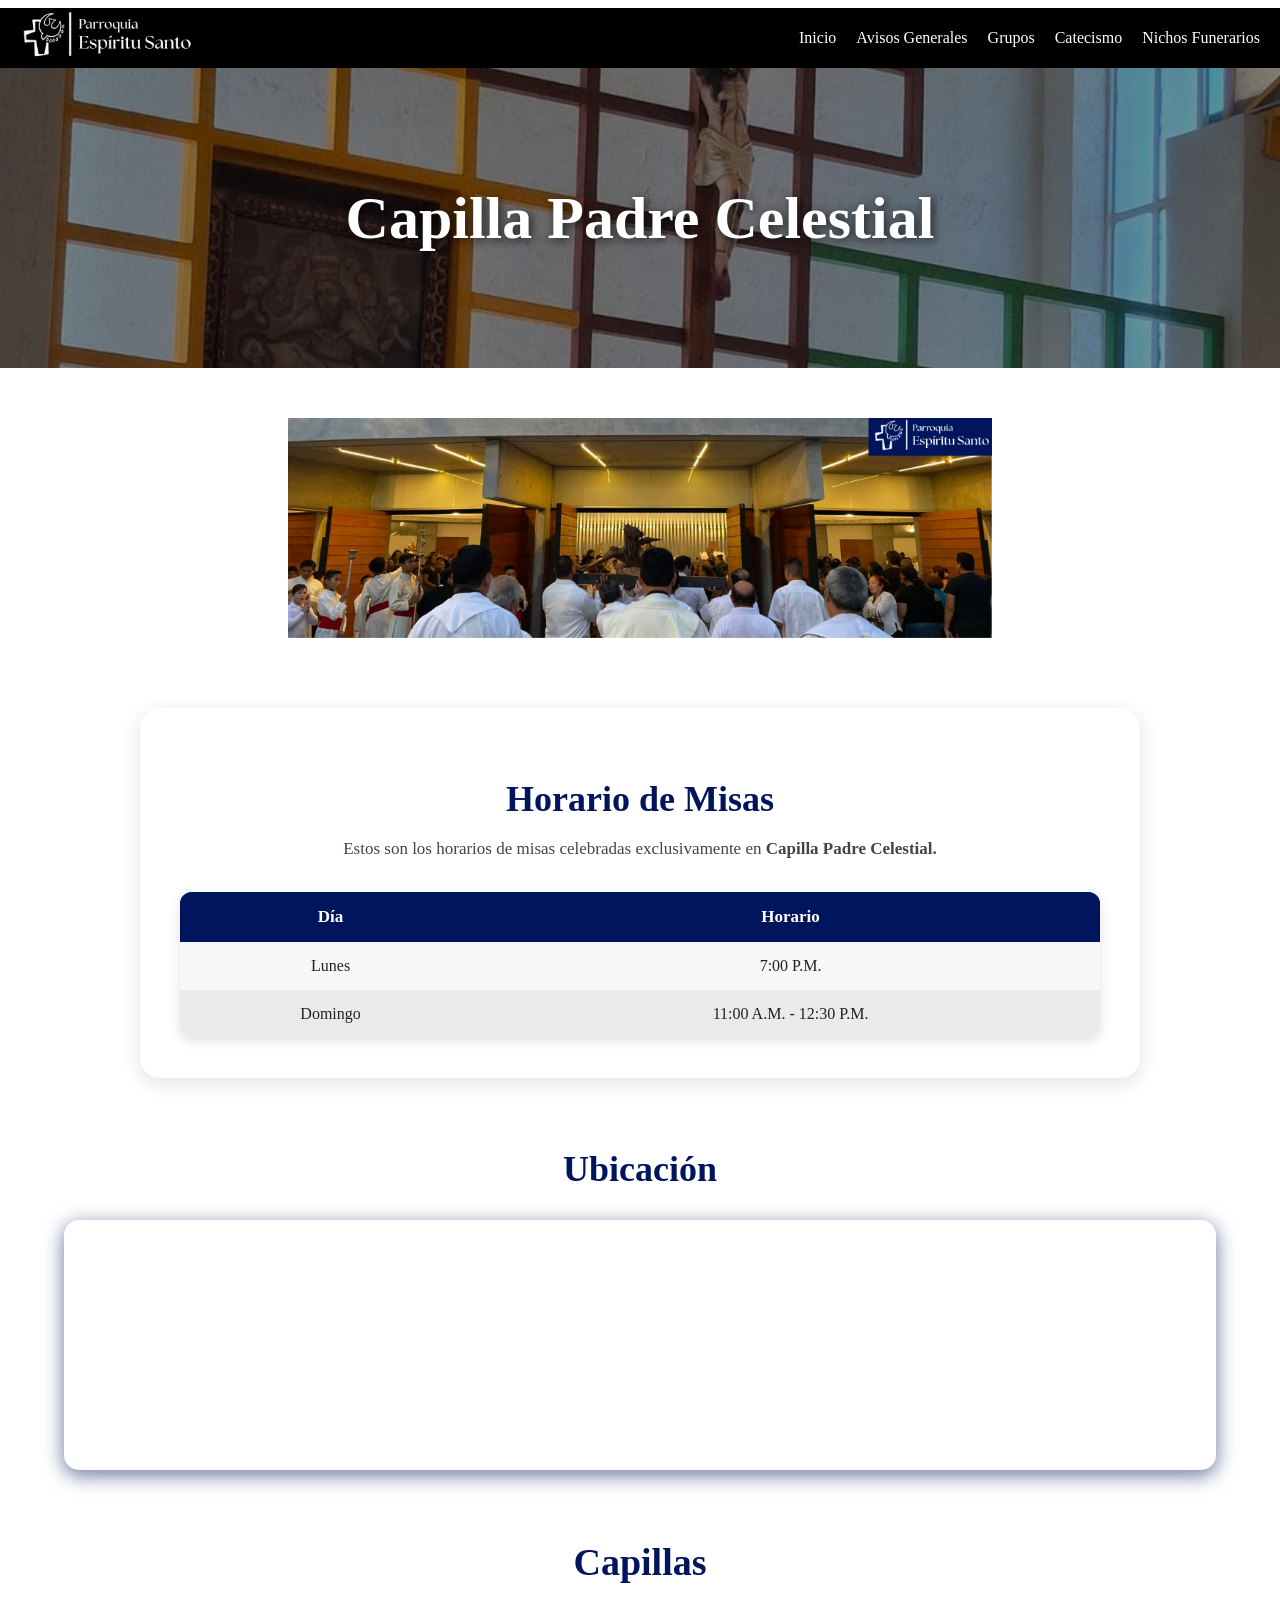
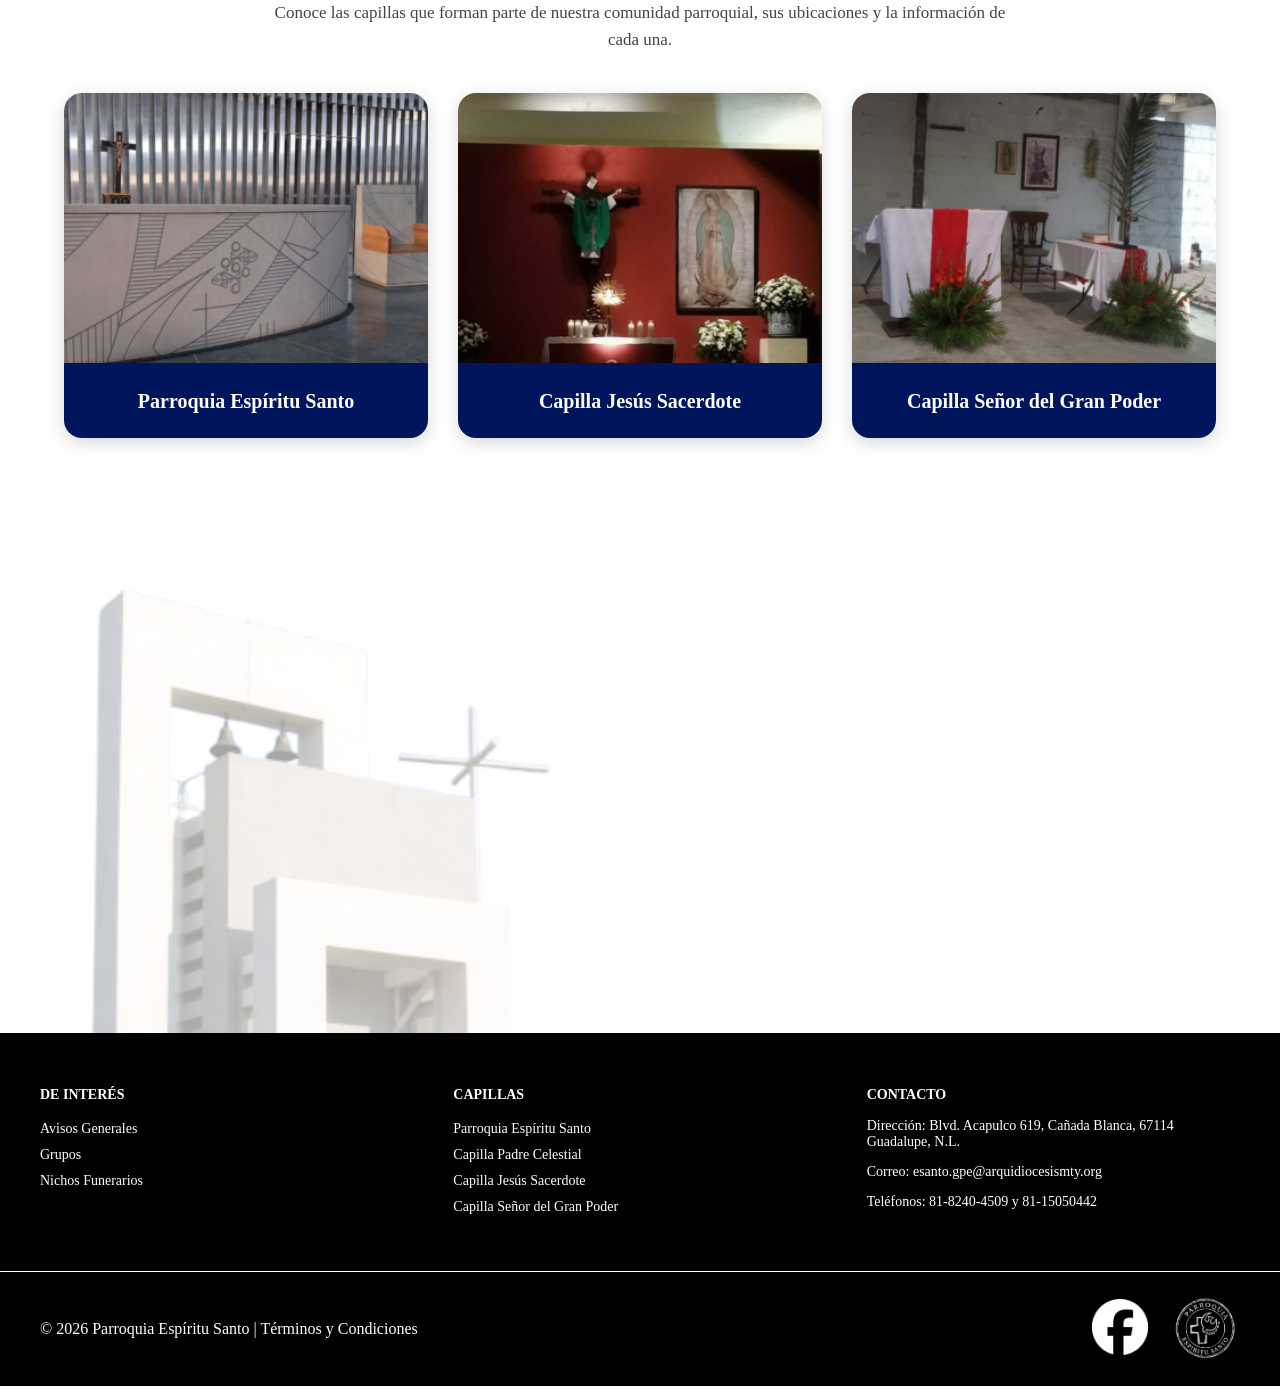
==== commit 98f1f8a2: "Update capillapc.html" ====
--- a/capillapc.html
+++ b/capillapc.html
@@ -38,7 +38,7 @@
 <!-- ================= IMAGEN PRINCIPAL ================= -->
 <div class="hero">
 
-    <img src="capilla_PC.png"
+    <img src="capilla_pc.png"
          class="imagen-header"
          alt="Capilla Padre Celestial">
 
@@ -340,4 +340,4 @@
 </script>
 
 </body>
-</html>+</html>
--- a/estilo.css
+++ b/estilo.css
@@ -2097,6 +2097,11 @@
         font-size: 14px;
 
         white-space: nowrap;
+
+        /* SIN BURBUJA */
+        background: transparent;
+        border: none;
+        border-radius: 0;
     }
 
 
@@ -2486,14 +2491,14 @@
 
     .top-bar > a {
         width: 100%;
-        height: 78px;
+        height: 82px;
 
         display: flex;
 
         justify-content: center;
         align-items: center;
 
-        padding: 4px 8px;
+        padding: 3px 8px;
 
         background: #000;
     }
@@ -2501,9 +2506,9 @@
     .logo,
     .top-bar.scrolled .logo {
         width: auto;
-        max-width: 165px;
-
-        height: 65px;
+        max-width: 185px;
+
+        height: 76px;
 
         margin: 0 auto;
 
@@ -2532,9 +2537,9 @@
 
         flex-wrap: nowrap;
 
-        gap: 3px;
-
-        padding: 6px 8px;
+        gap: 12px;
+
+        padding: 8px 12px;
 
         background: #000;
 
@@ -2557,25 +2562,28 @@
 
         min-height: 30px;
 
-        padding: 7px 9px;
+        padding: 5px 2px;
 
         color: white;
 
-        font-size: 12px;
+        font-size: 13px;
 
         line-height: 1;
 
         white-space: nowrap;
 
-        background: rgba(255, 255, 255, 0.08);
-
-        border: 1px solid rgba(255, 255, 255, 0.16);
-
-        border-radius: 18px;
+        /* SOLO TEXTO, SIN BURBUJA */
+        background: transparent;
+        border: none;
+        border-radius: 0;
     }
 
     .ciencia a::after {
-        display: none;
+        display: block;
+
+        bottom: -5px;
+
+        height: 2px;
     }
 
 
@@ -2860,7 +2868,7 @@
 
 
     /* =====================================================
-       HORARIOS
+       HORARIOS DE MISA - MÓVIL
     ===================================================== */
 
     .consejo {
@@ -2869,24 +2877,95 @@
         margin-left: auto;
         margin-right: auto;
 
-        overflow-x: auto;
-
-        -webkit-overflow-scrolling: touch;
+        overflow: visible;
     }
 
     .consejo table {
         width: 100%;
 
-        min-width: 520px;
-    }
-
-    .consejo th,
-    .consejo td {
-        padding: 8px;
-
-        font-size: 12px;
+        min-width: 0;
+
+        display: block;
+
+        border-radius: 10px;
+    }
+
+    .consejo thead {
+        display: none;
+    }
+
+    .consejo tbody {
+        display: block;
+
+        width: 100%;
+    }
+
+    .consejo tbody tr {
+        display: grid;
+
+        grid-template-columns: 1fr;
+
+        width: 100%;
+
+        margin-bottom: 10px;
+
+        padding: 10px 14px;
+
+        background: #f9f9f9 !important;
+
+        border-left: 4px solid #00155c;
+
+        border-radius: 8px;
+
+        box-shadow: 0 2px 7px rgba(0, 0, 0, 0.10);
+    }
+
+    .consejo tbody tr:last-child {
+        margin-bottom: 0;
+    }
+
+    .consejo tbody td {
+        display: flex;
+
+        align-items: center;
+
+        justify-content: space-between;
+
+        gap: 15px;
+
+        width: 100%;
+
+        padding: 7px 0;
+
+        font-size: 14px;
+
+        text-align: right;
 
         white-space: normal;
+
+        border-bottom: 1px solid #e5e5e5;
+    }
+
+    .consejo tbody td:last-child {
+        border-bottom: none;
+    }
+
+    .consejo tbody td::before {
+        content: attr(data-label);
+
+        flex-shrink: 0;
+
+        color: #00155c;
+
+        font-weight: bold;
+
+        text-align: left;
+    }
+
+    .consejo h2 {
+        font-size: 22px;
+
+        margin-bottom: 18px;
     }
 
 
@@ -2927,16 +3006,20 @@
 
     .oficina-horarios .consejo {
         width: 100%;
-        overflow-x: auto;
+        overflow: visible;
     }
 
     .oficina-horarios .consejo table {
-        min-width: 460px;
+        min-width: 0;
+    }
+
+    .oficina-horarios .consejo tbody tr {
+        padding: 8px 12px;
     }
 
     .oficina-horarios .consejo th,
     .oficina-horarios .consejo td {
-        padding: 10px 7px;
+        padding: 7px 0;
 
         font-size: 12px;
     }
@@ -3600,28 +3683,28 @@
     /* HEADER */
 
     .top-bar > a {
-        height: 76px;
-
-        padding: 3px 4px;
+        height: 82px;
+
+        padding: 2px 4px;
     }
 
     .logo,
     .top-bar.scrolled .logo {
-        height: 62px;
-
-        max-width: 155px;
+        height: 74px;
+
+        max-width: 175px;
     }
 
     .ciencia {
-        gap: 3px;
-
-        padding: 5px 6px;
+        gap: 11px;
+
+        padding: 7px 10px;
     }
 
     .ciencia a {
-        font-size: 11px;
-
-        padding: 7px 8px;
+        font-size: 12px;
+
+        padding: 5px 1px;
 
         min-height: 28px;
     }
@@ -3718,8 +3801,22 @@
 
     /* HORARIOS */
 
+    .consejo {
+        width: 94%;
+    }
+
     .consejo table {
-        min-width: 500px;
+        min-width: 0;
+    }
+
+    .consejo tbody tr {
+        padding: 9px 12px;
+    }
+
+    .consejo tbody td {
+        font-size: 13px;
+
+        padding: 6px 0;
     }
 
 
@@ -3748,12 +3845,12 @@
     }
 
     .oficina-horarios .consejo table {
-        min-width: 440px;
+        min-width: 0;
     }
 
     .oficina-horarios .consejo th,
     .oficina-horarios .consejo td {
-        padding: 8px 5px;
+        padding: 6px 0;
 
         font-size: 11px;
     }
@@ -4152,4 +4249,4 @@
         width: 45px;
     }
 
-}+}
